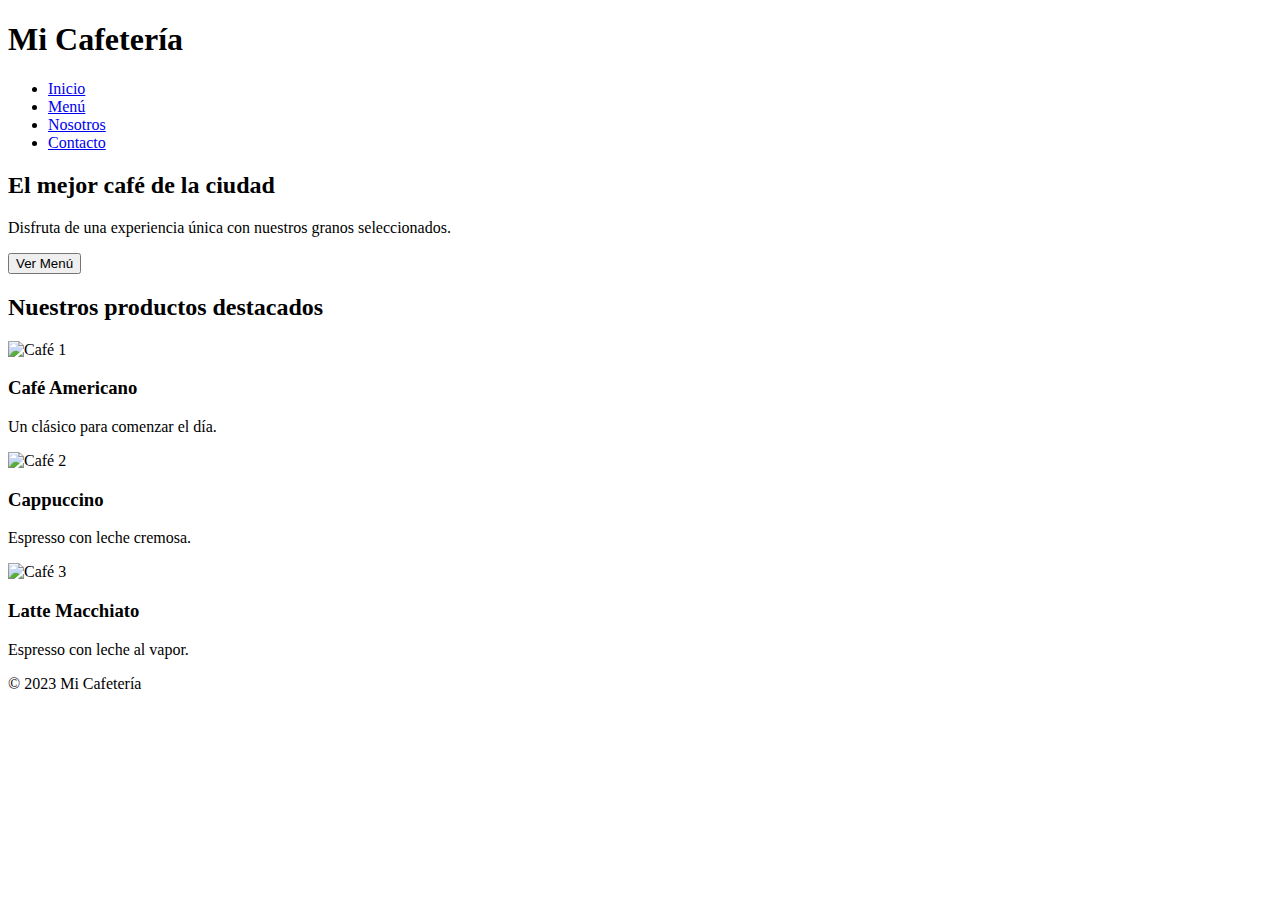
==== index.html @ 9a186c0b "primeros archivos" ====
<!DOCTYPE html>
<html lang="es">
<head>
    <meta charset="UTF-8">
    <meta name="viewport" content="width=device-width, initial-scale=1.0">
    <title>Mi Cafetería</title>
    <link rel="stylesheet" href="style.css">
</head>
<body>
    <header>
        <nav class="navbar">
            <div class="logo">
                <h1>Mi Cafetería</h1>
            </div>
            <ul class="nav-links">
                <li><a href="#">Inicio</a></li>
                <li><a href="#">Menú</a></li>
                <li><a href="#">Nosotros</a></li>
                <li><a href="#">Contacto</a></li>
            </ul>
        </nav>
    </header>

    <section class="hero">
        <div class="hero-content">
            <h2>El mejor café de la ciudad</h2>
            <p>Disfruta de una experiencia única con nuestros granos seleccionados.</p>
            <button>Ver Menú</button>
        </div>
    </section>

    <section class="featured-products">
        <h2>Nuestros productos destacados</h2>
        <div class="product-list">
            <div class="product">
                <img src="images/cafe1.jpg" alt="Café 1">
                <h3>Café Americano</h3>
                <p>Un clásico para comenzar el día.</p>
            </div>
            <div class="product">
                <img src="images/cafe2.jpg" alt="Café 2">
                <h3>Cappuccino</h3>
                <p>Espresso con leche cremosa.</p>
            </div>
            <div class="product">
                <img src="images/cafe3.jpg" alt="Café 3">
                <h3>Latte Macchiato</h3>
                <p>Espresso con leche al vapor.</p>
            </div>
        </div>
    </section>

    <footer>
        <p>&copy; 2023 Mi Cafetería</p>
    </footer>
</body>
</html>
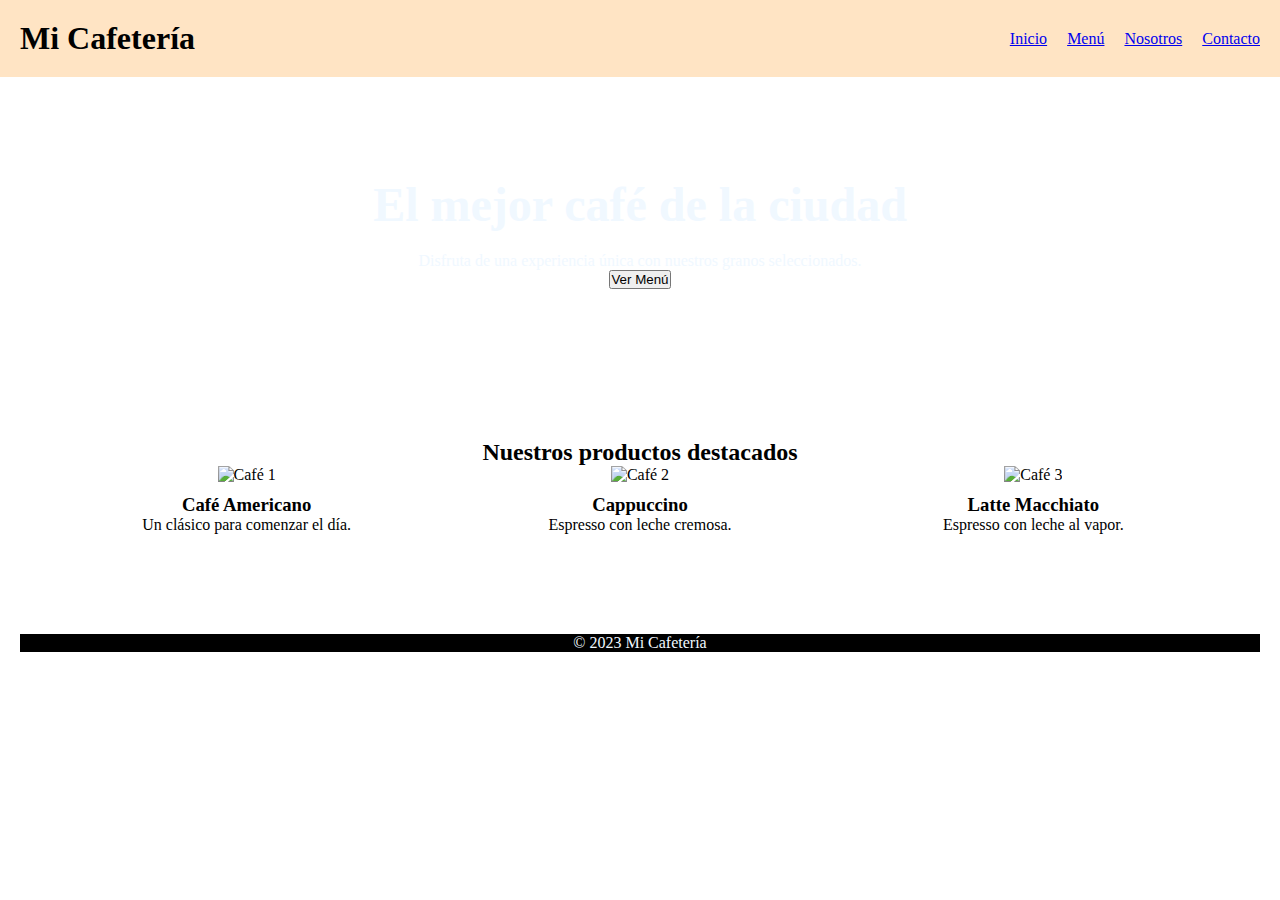
==== commit 72125e11: "featured-products y footer" ====
--- a/index.html
+++ b/index.html
@@ -33,17 +33,17 @@
         <h2>Nuestros productos destacados</h2>
         <div class="product-list">
             <div class="product">
-                <img src="images/cafe1.jpg" alt="Café 1">
+                <img src="https://coffeforus.com/wp-content/uploads/2022/12/Americano-coffee-recipe.jpg" alt="Café 1">
                 <h3>Café Americano</h3>
                 <p>Un clásico para comenzar el día.</p>
             </div>
             <div class="product">
-                <img src="images/cafe2.jpg" alt="Café 2">
+                <img src="https://th.bing.com/th/id/OIP.sORUCLQs6IFavbrcEWRPgAHaE8?rs=1&pid=ImgDetMain" alt="Café 2">
                 <h3>Cappuccino</h3>
                 <p>Espresso con leche cremosa.</p>
             </div>
             <div class="product">
-                <img src="images/cafe3.jpg" alt="Café 3">
+                <img src="https://th.bing.com/th/id/R.e7a54b2064de9ad715cb9c9c5e56ebea?rik=SxNVOVup96J9IA&riu=http%3a%2f%2fcdn.shopify.com%2fs%2ffiles%2f1%2f2627%2f1860%2farticles%2fhow-to-make-the-best-latte_1200x1200.jpg%3fv%3d1556825765&ehk=zls%2bbVzhswxe5oIHS7j59A7LKUMCp6t0m%2bEpCHkBOhQ%3d&risl=&pid=ImgRaw&r=0" alt="Café 3">
                 <h3>Latte Macchiato</h3>
                 <p>Espresso con leche al vapor.</p>
             </div>
--- a/style.css
+++ b/style.css
@@ -0,0 +1,78 @@
+*{
+    padding: 0;
+    margin: 0;
+}
+
+body{
+    font-family: 'Segoe UI';
+}
+
+.navbar{
+    display: flex;
+    justify-content: space-between;
+    align-items: center;
+    padding: 20px;
+    background-color: bisque;
+}
+
+.nav-links{
+    list-style: none;
+    margin: 0;
+    padding: 0;
+    display: flex;
+}
+
+.nav-links li{
+    margin-left: 20px;
+}
+
+.hero{
+    background-image: url(https://media.admagazine.com/photos/618a635c5e45a526c6be8c7a/master/pass/76739.jpg);
+    background-size: cover;
+    background-position: center;
+    text-align: center;
+    color: aliceblue;
+    padding: 100px;
+}
+
+.hero-content{
+    display: flex;
+    flex-direction: column;
+    align-items: center;
+}
+
+.hero h2{
+    font-size: 3rem;
+    margin-bottom: 20px;
+}
+
+.featured-products{
+    padding: 50px;
+    text-align: center;
+}
+
+.product-list{
+    display: flex;
+    justify-content: space-around;
+    flex-wrap: wrap;
+}
+
+.product{
+    width: 300px;
+    margin-bottom: 30px;
+}
+
+.product img{
+    width: 100%;
+    height: 200px;
+    object-fit: cover;
+    margin-bottom: 10px;
+}
+
+footer{
+    background-color: black;
+    color: aliceblue;
+    text-align: center;
+    padding: 0;
+    margin: 20px;
+}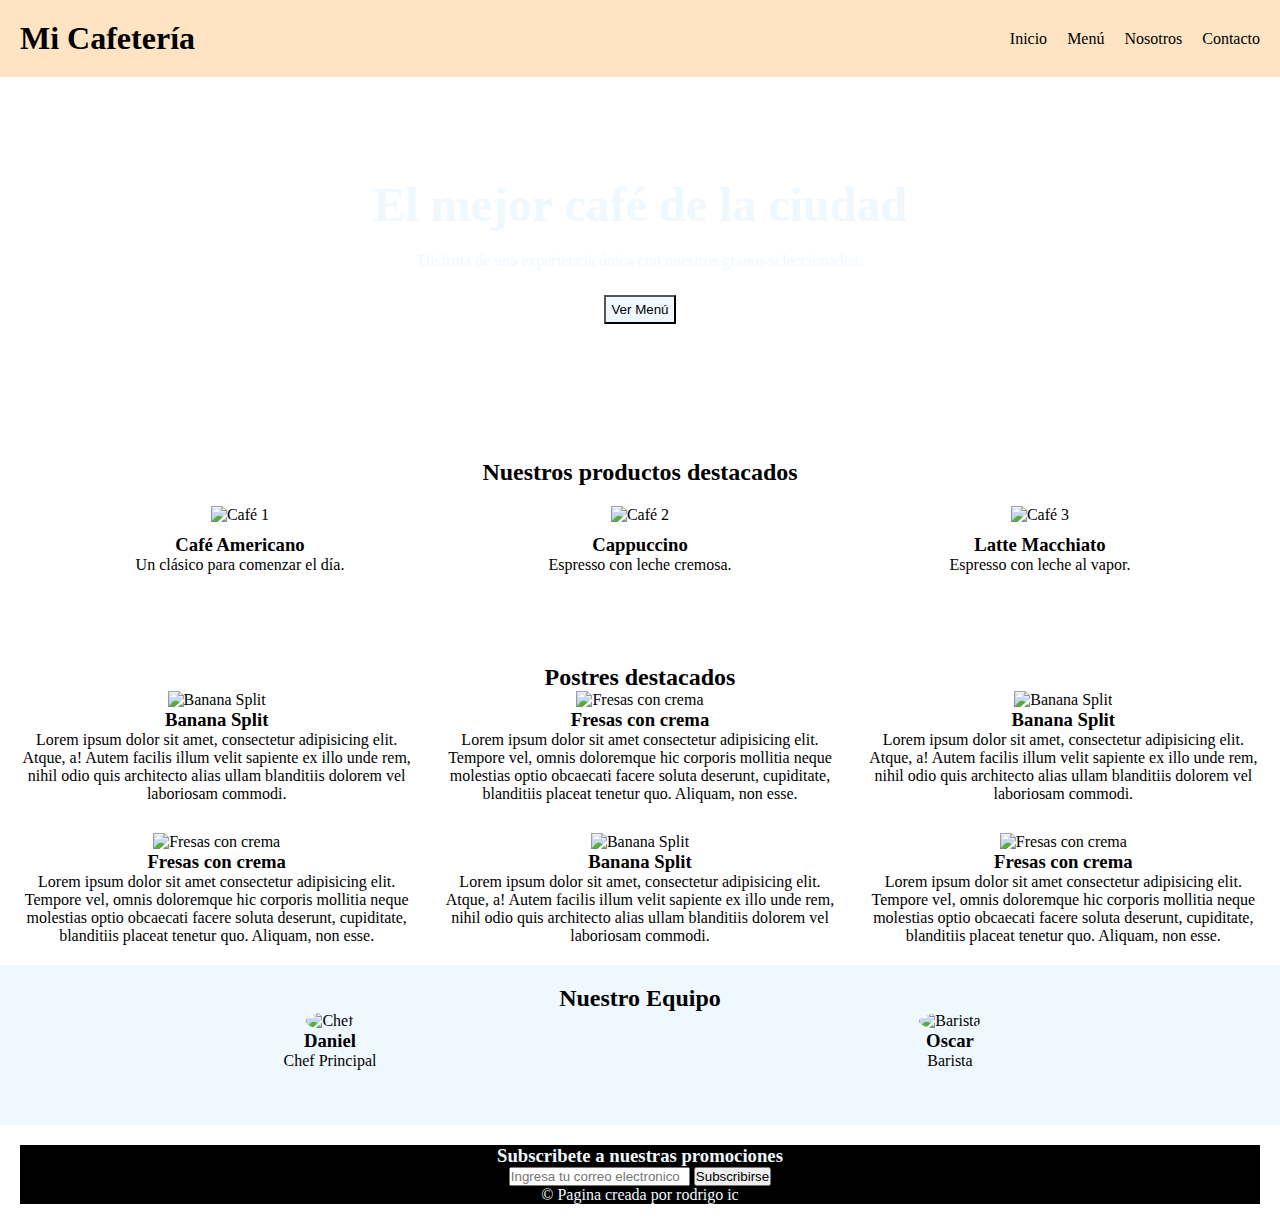
==== commit 0e5291b0: "mas secciones de la pagina" ====
--- a/index.html
+++ b/index.html
@@ -1,11 +1,14 @@
 <!DOCTYPE html>
 <html lang="es">
+
 <head>
     <meta charset="UTF-8">
     <meta name="viewport" content="width=device-width, initial-scale=1.0">
+    <link rel="stylesheet" href="https://cdnjs.cloudflare.com/ajax/libs/favico.js/6.0.0/all.min.css">
     <title>Mi Cafetería</title>
     <link rel="stylesheet" href="style.css">
 </head>
+
 <body>
     <header>
         <nav class="navbar">
@@ -25,7 +28,10 @@
         <div class="hero-content">
             <h2>El mejor café de la ciudad</h2>
             <p>Disfruta de una experiencia única con nuestros granos seleccionados.</p>
-            <button>Ver Menú</button>
+            <div class="contenedor-boton">
+                <button class="boton-menu">Ver Menú</button>
+            </div>
+
         </div>
     </section>
 
@@ -43,15 +49,114 @@
                 <p>Espresso con leche cremosa.</p>
             </div>
             <div class="product">
-                <img src="https://th.bing.com/th/id/R.e7a54b2064de9ad715cb9c9c5e56ebea?rik=SxNVOVup96J9IA&riu=http%3a%2f%2fcdn.shopify.com%2fs%2ffiles%2f1%2f2627%2f1860%2farticles%2fhow-to-make-the-best-latte_1200x1200.jpg%3fv%3d1556825765&ehk=zls%2bbVzhswxe5oIHS7j59A7LKUMCp6t0m%2bEpCHkBOhQ%3d&risl=&pid=ImgRaw&r=0" alt="Café 3">
+                <img src="https://th.bing.com/th/id/R.e7a54b2064de9ad715cb9c9c5e56ebea?rik=SxNVOVup96J9IA&riu=http%3a%2f%2fcdn.shopify.com%2fs%2ffiles%2f1%2f2627%2f1860%2farticles%2fhow-to-make-the-best-latte_1200x1200.jpg%3fv%3d1556825765&ehk=zls%2bbVzhswxe5oIHS7j59A7LKUMCp6t0m%2bEpCHkBOhQ%3d&risl=&pid=ImgRaw&r=0"
+                    alt="Café 3">
                 <h3>Latte Macchiato</h3>
                 <p>Espresso con leche al vapor.</p>
             </div>
         </div>
     </section>
 
+    <section class="postres">
+        <h2>Postres destacados</h2>
+        <div class="grid-container">
+
+            <div class="postre">
+                <img src="https://www.culinaryhill.com/wp-content/uploads/2023/07/Banana-Split-Culinary-Hill-1200x-800.jpg"
+                    alt="Banana Split">
+                <h3>Banana Split</h3>
+                <p>Lorem ipsum dolor sit amet, consectetur adipisicing elit. Atque, a! Autem facilis illum velit
+                    sapiente ex illo unde rem, nihil odio quis architecto alias ullam blanditiis dolorem vel laboriosam
+                    commodi.</p>
+            </div>
+
+            <div class="postre">
+                <img src="https://www.larutadelagarnacha.mx/wp-content/uploads/2020/12/FRESAS004-TOMADO-DE-COLORANTA-1024x722.jpg"
+                    alt="Fresas con crema">
+                <h3>Fresas con crema</h3>
+                <p>Lorem ipsum dolor sit amet consectetur adipisicing elit. Tempore vel, omnis doloremque hic corporis
+                    mollitia neque molestias optio obcaecati facere soluta deserunt, cupiditate, blanditiis placeat
+                    tenetur quo. Aliquam, non esse.</p>
+            </div>
+
+            <div class="postre">
+                <img src="https://www.culinaryhill.com/wp-content/uploads/2023/07/Banana-Split-Culinary-Hill-1200x-800.jpg"
+                    alt="Banana Split">
+                <h3>Banana Split</h3>
+                <p>Lorem ipsum dolor sit amet, consectetur adipisicing elit. Atque, a! Autem facilis illum velit
+                    sapiente ex illo unde rem, nihil odio quis architecto alias ullam blanditiis dolorem vel laboriosam
+                    commodi.</p>
+            </div>
+
+            <div class="postre">
+                <img src="https://www.larutadelagarnacha.mx/wp-content/uploads/2020/12/FRESAS004-TOMADO-DE-COLORANTA-1024x722.jpg"
+                    alt="Fresas con crema">
+                <h3>Fresas con crema</h3>
+                <p>Lorem ipsum dolor sit amet consectetur adipisicing elit. Tempore vel, omnis doloremque hic corporis
+                    mollitia neque molestias optio obcaecati facere soluta deserunt, cupiditate, blanditiis placeat
+                    tenetur quo. Aliquam, non esse.</p>
+            </div>
+
+            <div class="postre">
+                <img src="https://www.culinaryhill.com/wp-content/uploads/2023/07/Banana-Split-Culinary-Hill-1200x-800.jpg"
+                    alt="Banana Split">
+                <h3>Banana Split</h3>
+                <p>Lorem ipsum dolor sit amet, consectetur adipisicing elit. Atque, a! Autem facilis illum velit
+                    sapiente ex illo unde rem, nihil odio quis architecto alias ullam blanditiis dolorem vel laboriosam
+                    commodi.</p>
+            </div>
+
+            <div class="postre">
+                <img src="https://www.larutadelagarnacha.mx/wp-content/uploads/2020/12/FRESAS004-TOMADO-DE-COLORANTA-1024x722.jpg"
+                    alt="Fresas con crema">
+                <h3>Fresas con crema</h3>
+                <p>Lorem ipsum dolor sit amet consectetur adipisicing elit. Tempore vel, omnis doloremque hic corporis
+                    mollitia neque molestias optio obcaecati facere soluta deserunt, cupiditate, blanditiis placeat
+                    tenetur quo. Aliquam, non esse.</p>
+            </div>
+
+
+        </div>
+    </section>
+
+    <section class="equipo">
+        <h2>Nuestro Equipo</h2>
+        <div class="equipo-container">
+
+            <div class="miembro">
+                <img src="https://th.bing.com/th/id/R.f7b31fef8b04a8e2bf282fa94836f730?rik=IXkPae7y8jCzXA&riu=http%3a%2f%2fcocinarte.co%2fwp-content%2fuploads%2f2015%2f08%2fThinkstockPhotos-175124905-634x423.jpg&ehk=FkF4aYqJW2V4jXV2cLnJdqegXk0OXI16V4YAO0wTA44%3d&risl=&pid=ImgRaw&r=0"
+                    alt="Chef">
+                <h3>Daniel</h3>
+                <p>Chef Principal</p>
+            </div>
+
+            <div class="miembro">
+                <img src="https://th.bing.com/th/id/OIP.k24knvd9qVesQ6981aLqBQHaE8?rs=1&pid=ImgDetMain" alt="Barista">
+                <h3>Oscar</h3>
+                <p>Barista</p>
+            </div>
+
+
+        </div>
+    </section>
+
     <footer>
-        <p>&copy; 2023 Mi Cafetería</p>
+        <div class="footer-container">
+            <div class="social-media">
+                <a href="#"><i class="fab fa-facebook"></i></a>
+                <a href="#"><i class="fa-brands fa-instagram"></i></a>
+                <a href="#"><i class="fab fa-facebook"></i></a>
+            </div>
+            <div class="newsletter">
+                <h3>Subscribete a nuestras promociones</h3>
+                <form action="">
+                    <input type="email" placeholder="Ingresa tu correo electronico" required>
+                    <button type="submit">Subscribirse</button>
+                </form>
+            </div>
+            <p>&copy Pagina creada por rodrigo ic</p>
+        </div>
     </footer>
 </body>
+
 </html>--- a/style.css
+++ b/style.css
@@ -1,13 +1,13 @@
-*{
+* {
     padding: 0;
     margin: 0;
 }
 
-body{
+body {
     font-family: 'Segoe UI';
 }
 
-.navbar{
+.navbar {
     display: flex;
     justify-content: space-between;
     align-items: center;
@@ -15,18 +15,23 @@
     background-color: bisque;
 }
 
-.nav-links{
+.nav-links {
     list-style: none;
     margin: 0;
     padding: 0;
     display: flex;
 }
 
-.nav-links li{
+.nav-links li {
     margin-left: 20px;
 }
 
-.hero{
+.nav-links a {
+    color: black;
+    text-decoration: none;
+}
+
+.hero {
     background-image: url(https://media.admagazine.com/photos/618a635c5e45a526c6be8c7a/master/pass/76739.jpg);
     background-size: cover;
     background-position: center;
@@ -35,41 +40,92 @@
     padding: 100px;
 }
 
-.hero-content{
+.hero-content {
     display: flex;
     flex-direction: column;
     align-items: center;
 }
 
-.hero h2{
+.hero h2 {
     font-size: 3rem;
     margin-bottom: 20px;
 }
 
-.featured-products{
-    padding: 50px;
+.contenedor-boton {
+    padding-top: 10px;
+}
+
+.boton-menu {
+    margin: 15px;
+    padding: 5px;
+    background-color: aliceblue;
+    color: black;
+
+}
+
+.featured-products,
+.postres,
+.equipo {
+    padding: 20px;
     text-align: center;
 }
 
-.product-list{
+.product-list {
+    padding: 20px;
     display: flex;
     justify-content: space-around;
     flex-wrap: wrap;
 }
 
-.product{
+.product {
     width: 300px;
     margin-bottom: 30px;
 }
 
-.product img{
+.product img {
     width: 100%;
     height: 200px;
     object-fit: cover;
     margin-bottom: 10px;
 }
 
-footer{
+.grid-container {
+    display: grid;
+    grid-template-columns: repeat(auto-fit, minmax(300px, 1fr));
+    /*responsive*/
+    gap: 30px;
+    /*espaciado*/
+}
+
+.postre img {
+    width: 100%;
+    height: 200px;
+    object-fit: contain;
+}
+
+.equipo {
+    background-color: aliceblue;
+}
+
+.equipo-container {
+    display: flex;
+    justify-content: space-around;
+    flex-wrap: wrap;
+}
+
+.miembro {
+    width: 200px;
+    margin-bottom: 35px;
+}
+
+.miembro img {
+    width: 150px;
+    height: 150px;
+    border-radius: 50%;
+    object-fit: cover;
+}
+
+footer {
     background-color: black;
     color: aliceblue;
     text-align: center;
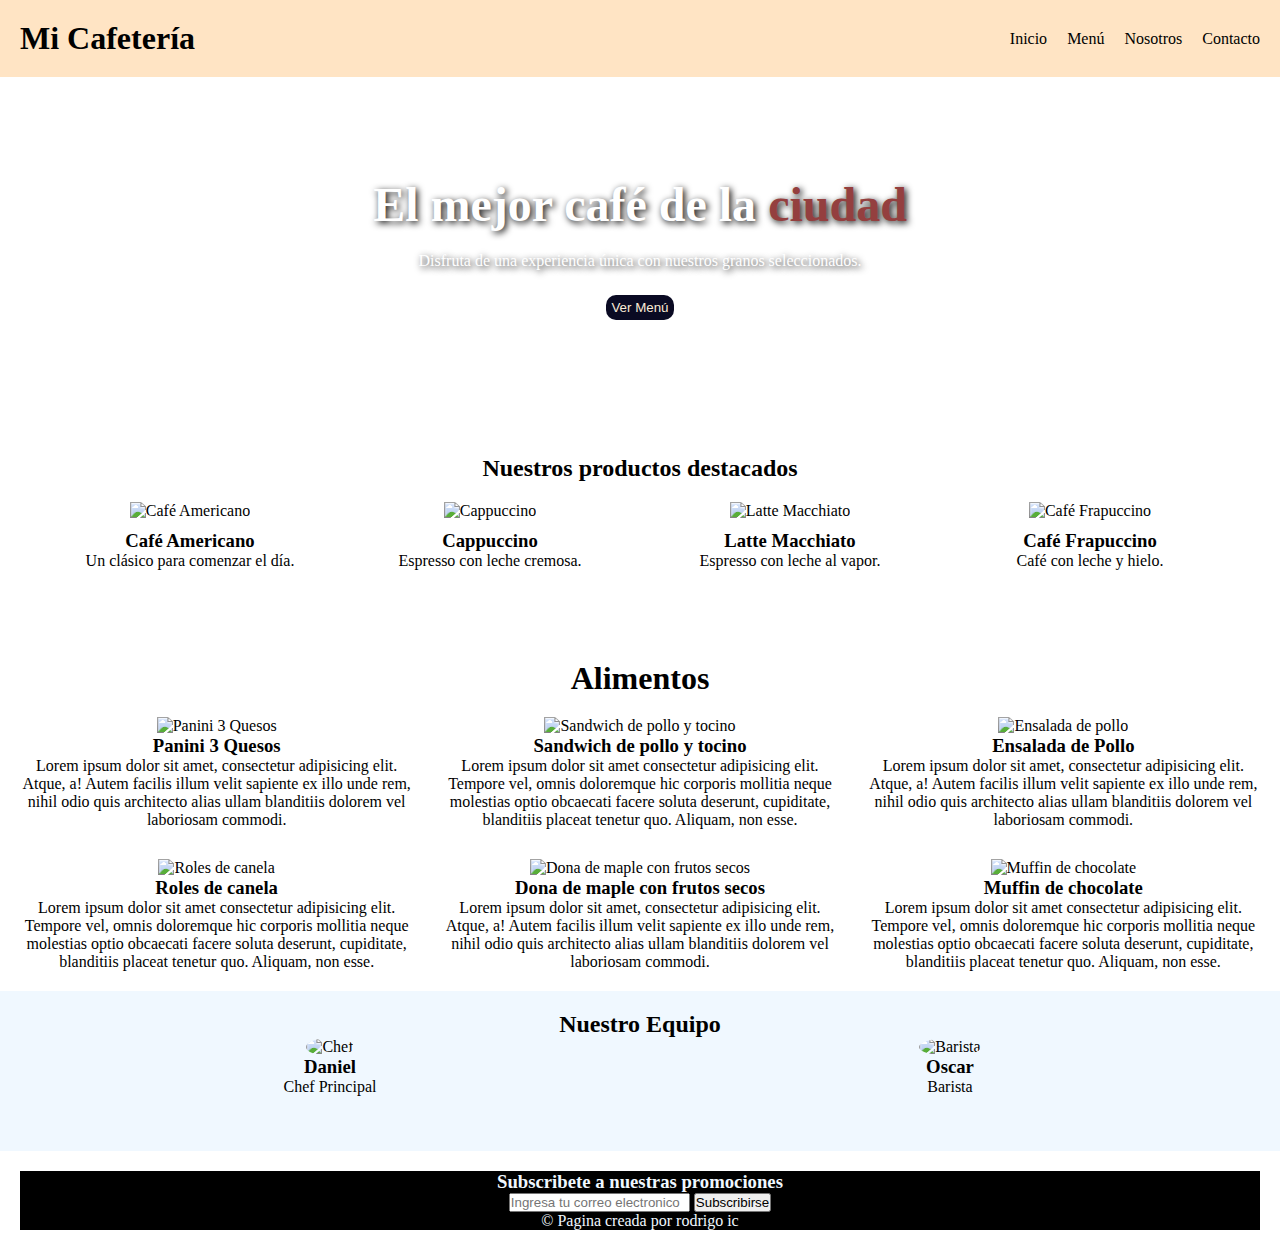
==== commit b2a8568d: "modificacion del hero, nuevos productos y a alimentos" ====
--- a/index.html
+++ b/index.html
@@ -26,10 +26,10 @@
 
     <section class="hero">
         <div class="hero-content">
-            <h2>El mejor café de la ciudad</h2>
+            <h2>El mejor café de la <span class="highlight">ciudad</span></h2>
             <p>Disfruta de una experiencia única con nuestros granos seleccionados.</p>
             <div class="contenedor-boton">
-                <button class="boton-menu">Ver Menú</button>
+                <button class="boton-menu"> Ver Menú </button>
             </div>
 
         </div>
@@ -39,77 +39,85 @@
         <h2>Nuestros productos destacados</h2>
         <div class="product-list">
             <div class="product">
-                <img src="https://coffeforus.com/wp-content/uploads/2022/12/Americano-coffee-recipe.jpg" alt="Café 1">
+                <img src="https://coffeforus.com/wp-content/uploads/2022/12/Americano-coffee-recipe.jpg"
+                    alt="Café Americano">
                 <h3>Café Americano</h3>
                 <p>Un clásico para comenzar el día.</p>
             </div>
             <div class="product">
-                <img src="https://th.bing.com/th/id/OIP.sORUCLQs6IFavbrcEWRPgAHaE8?rs=1&pid=ImgDetMain" alt="Café 2">
+                <img src="https://th.bing.com/th/id/OIP.sORUCLQs6IFavbrcEWRPgAHaE8?rs=1&pid=ImgDetMain"
+                    alt="Cappuccino">
                 <h3>Cappuccino</h3>
                 <p>Espresso con leche cremosa.</p>
             </div>
             <div class="product">
                 <img src="https://th.bing.com/th/id/R.e7a54b2064de9ad715cb9c9c5e56ebea?rik=SxNVOVup96J9IA&riu=http%3a%2f%2fcdn.shopify.com%2fs%2ffiles%2f1%2f2627%2f1860%2farticles%2fhow-to-make-the-best-latte_1200x1200.jpg%3fv%3d1556825765&ehk=zls%2bbVzhswxe5oIHS7j59A7LKUMCp6t0m%2bEpCHkBOhQ%3d&risl=&pid=ImgRaw&r=0"
-                    alt="Café 3">
+                    alt="Latte Macchiato">
                 <h3>Latte Macchiato</h3>
                 <p>Espresso con leche al vapor.</p>
+            </div>
+            <div class="product">
+                <img src="https://th.bing.com/th/id/R.7f95bbde2f4054ec2191db7010543193?rik=4TUrqL23vQR8OA&riu=http%3a%2f%2fcdn.shopify.com%2fs%2ffiles%2f1%2f0262%2f5080%2f5306%2farticles%2fONL_ELG_Cover-web_Articulo_Frappucino_18.07.22_1.jpg%3fv%3d1658284612&ehk=zSd2tuMvm9Ga8uo0gbOIo0IYmJFN6V4MeVa%2flSac4tg%3d&risl=&pid=ImgRaw&r=0"
+                    alt="Café Frapuccino">
+                <h3>Café Frapuccino</h3>
+                <p>Café con leche y hielo.</p>
             </div>
         </div>
     </section>
 
-    <section class="postres">
-        <h2>Postres destacados</h2>
+    <section class="alimentos">
+        <h2>Alimentos</h2>
         <div class="grid-container">
 
             <div class="postre">
-                <img src="https://www.culinaryhill.com/wp-content/uploads/2023/07/Banana-Split-Culinary-Hill-1200x-800.jpg"
-                    alt="Banana Split">
-                <h3>Banana Split</h3>
+                <img src="https://images-gmi-pmc.edge-generalmills.com/29953df1-7757-4f15-8727-2fa9b4176a25.jpg"
+                    alt="Panini 3 Quesos">
+                <h3>Panini 3 Quesos</h3>
                 <p>Lorem ipsum dolor sit amet, consectetur adipisicing elit. Atque, a! Autem facilis illum velit
                     sapiente ex illo unde rem, nihil odio quis architecto alias ullam blanditiis dolorem vel laboriosam
                     commodi.</p>
             </div>
 
             <div class="postre">
-                <img src="https://www.larutadelagarnacha.mx/wp-content/uploads/2020/12/FRESAS004-TOMADO-DE-COLORANTA-1024x722.jpg"
-                    alt="Fresas con crema">
-                <h3>Fresas con crema</h3>
+                <img src="https://minichef.net/wp-content/uploads/2020/05/sandwich-de-pollo-y-tocino.jpg"
+                    alt="Sandwich de pollo y tocino">
+                <h3>Sandwich de pollo y tocino</h3>
                 <p>Lorem ipsum dolor sit amet consectetur adipisicing elit. Tempore vel, omnis doloremque hic corporis
                     mollitia neque molestias optio obcaecati facere soluta deserunt, cupiditate, blanditiis placeat
                     tenetur quo. Aliquam, non esse.</p>
             </div>
 
             <div class="postre">
-                <img src="https://www.culinaryhill.com/wp-content/uploads/2023/07/Banana-Split-Culinary-Hill-1200x-800.jpg"
-                    alt="Banana Split">
-                <h3>Banana Split</h3>
+                <img src="https://th.bing.com/th/id/R.127edfbccbc5a9a101ee349afeb5503f?rik=XoUanwEULgyYRQ&riu=http%3a%2f%2fstatic1.squarespace.com%2fstatic%2f61c34d98f90390139d82d1f1%2f625984796b370915393f3c2f%2f62599060fd71fb06c872ef50%2f1650037457191%2fgrilled%2bchicken%2bsalad.jfif%3fformat%3d1500w&ehk=HPJWl%2fUtutu%2bUTceHJ0tNNG6B8OBLzolvRo%2fd%2brlmGw%3d&risl=&pid=ImgRaw&r=0"
+                    alt="Ensalada de pollo">
+                <h3>Ensalada de Pollo</h3>
                 <p>Lorem ipsum dolor sit amet, consectetur adipisicing elit. Atque, a! Autem facilis illum velit
                     sapiente ex illo unde rem, nihil odio quis architecto alias ullam blanditiis dolorem vel laboriosam
                     commodi.</p>
             </div>
 
             <div class="postre">
-                <img src="https://www.larutadelagarnacha.mx/wp-content/uploads/2020/12/FRESAS004-TOMADO-DE-COLORANTA-1024x722.jpg"
-                    alt="Fresas con crema">
-                <h3>Fresas con crema</h3>
+                <img src="https://th.bing.com/th/id/OIP.ke6feABT9Is-97h1vHTfMwHaEK?rs=1&pid=ImgDetMain"
+                    alt="Roles de canela">
+                <h3>Roles de canela</h3>
                 <p>Lorem ipsum dolor sit amet consectetur adipisicing elit. Tempore vel, omnis doloremque hic corporis
                     mollitia neque molestias optio obcaecati facere soluta deserunt, cupiditate, blanditiis placeat
                     tenetur quo. Aliquam, non esse.</p>
             </div>
 
             <div class="postre">
-                <img src="https://www.culinaryhill.com/wp-content/uploads/2023/07/Banana-Split-Culinary-Hill-1200x-800.jpg"
-                    alt="Banana Split">
-                <h3>Banana Split</h3>
+                <img src="https://s3.us-east-1.amazonaws.com/files.lifebeautifulmagazine.com/images/_1200x630_crop_center-center_82_none/hol11-donuts1.jpg?mtime=20200205144314&focal=none&tmtime=20201203143825"
+                    alt="Dona de maple con frutos secos">
+                <h3>Dona de maple con frutos secos</h3>
                 <p>Lorem ipsum dolor sit amet, consectetur adipisicing elit. Atque, a! Autem facilis illum velit
                     sapiente ex illo unde rem, nihil odio quis architecto alias ullam blanditiis dolorem vel laboriosam
                     commodi.</p>
             </div>
 
             <div class="postre">
-                <img src="https://www.larutadelagarnacha.mx/wp-content/uploads/2020/12/FRESAS004-TOMADO-DE-COLORANTA-1024x722.jpg"
-                    alt="Fresas con crema">
-                <h3>Fresas con crema</h3>
+                <img src="https://th.bing.com/th/id/R.a7d962db7556128c285b7415685561e6?rik=ouGd0qkEizM2MQ&riu=http%3a%2f%2fwww.delonghi.com%2fGlobal%2frecipes%2fmultifry%2f151.jpg&ehk=8HjMlmwQ52wYNi13eX%2bm%2fESh5EqRQfirxXFLYF%2bzjmM%3d&risl=&pid=ImgRaw&r=0"
+                    alt="Muffin de chocolate">
+                <h3>Muffin de chocolate</h3>
                 <p>Lorem ipsum dolor sit amet consectetur adipisicing elit. Tempore vel, omnis doloremque hic corporis
                     mollitia neque molestias optio obcaecati facere soluta deserunt, cupiditate, blanditiis placeat
                     tenetur quo. Aliquam, non esse.</p>
--- a/style.css
+++ b/style.css
@@ -7,12 +7,20 @@
     font-family: 'Segoe UI';
 }
 
+.highlight {
+    color: rgb(148, 63, 63);
+    font-weight: bold;
+}
+
 .navbar {
     display: flex;
     justify-content: space-between;
     align-items: center;
     padding: 20px;
     background-color: bisque;
+    position: sticky;
+    right: 0;
+    top: 0;
 }
 
 .nav-links {
@@ -32,12 +40,13 @@
 }
 
 .hero {
-    background-image: url(https://media.admagazine.com/photos/618a635c5e45a526c6be8c7a/master/pass/76739.jpg);
+    background-image: url(https://wallpaperaccess.com/full/2632497.jpg);
     background-size: cover;
     background-position: center;
     text-align: center;
-    color: aliceblue;
+    color: rgb(255, 255, 255);
     padding: 100px;
+    text-shadow: 2px 2px 7px black;
 }
 
 .hero-content {
@@ -58,13 +67,20 @@
 .boton-menu {
     margin: 15px;
     padding: 5px;
-    background-color: aliceblue;
-    color: black;
+    background-color: #0a0a23;
+    color: antiquewhite;
+    border: none;
+    border-radius: 10px;
+}
 
+.boton-menu:hover {
+    outline-color: invert;
+    outline-style: solid;
+    box-shadow: 0 0 0 4px black;
 }
 
 .featured-products,
-.postres,
+.alimentos,
 .equipo {
     padding: 20px;
     text-align: center;
@@ -95,6 +111,11 @@
     /*responsive*/
     gap: 30px;
     /*espaciado*/
+}
+
+.alimentos h2 {
+    font-size: 2rem;
+    margin-bottom: 20px;
 }
 
 .postre img {
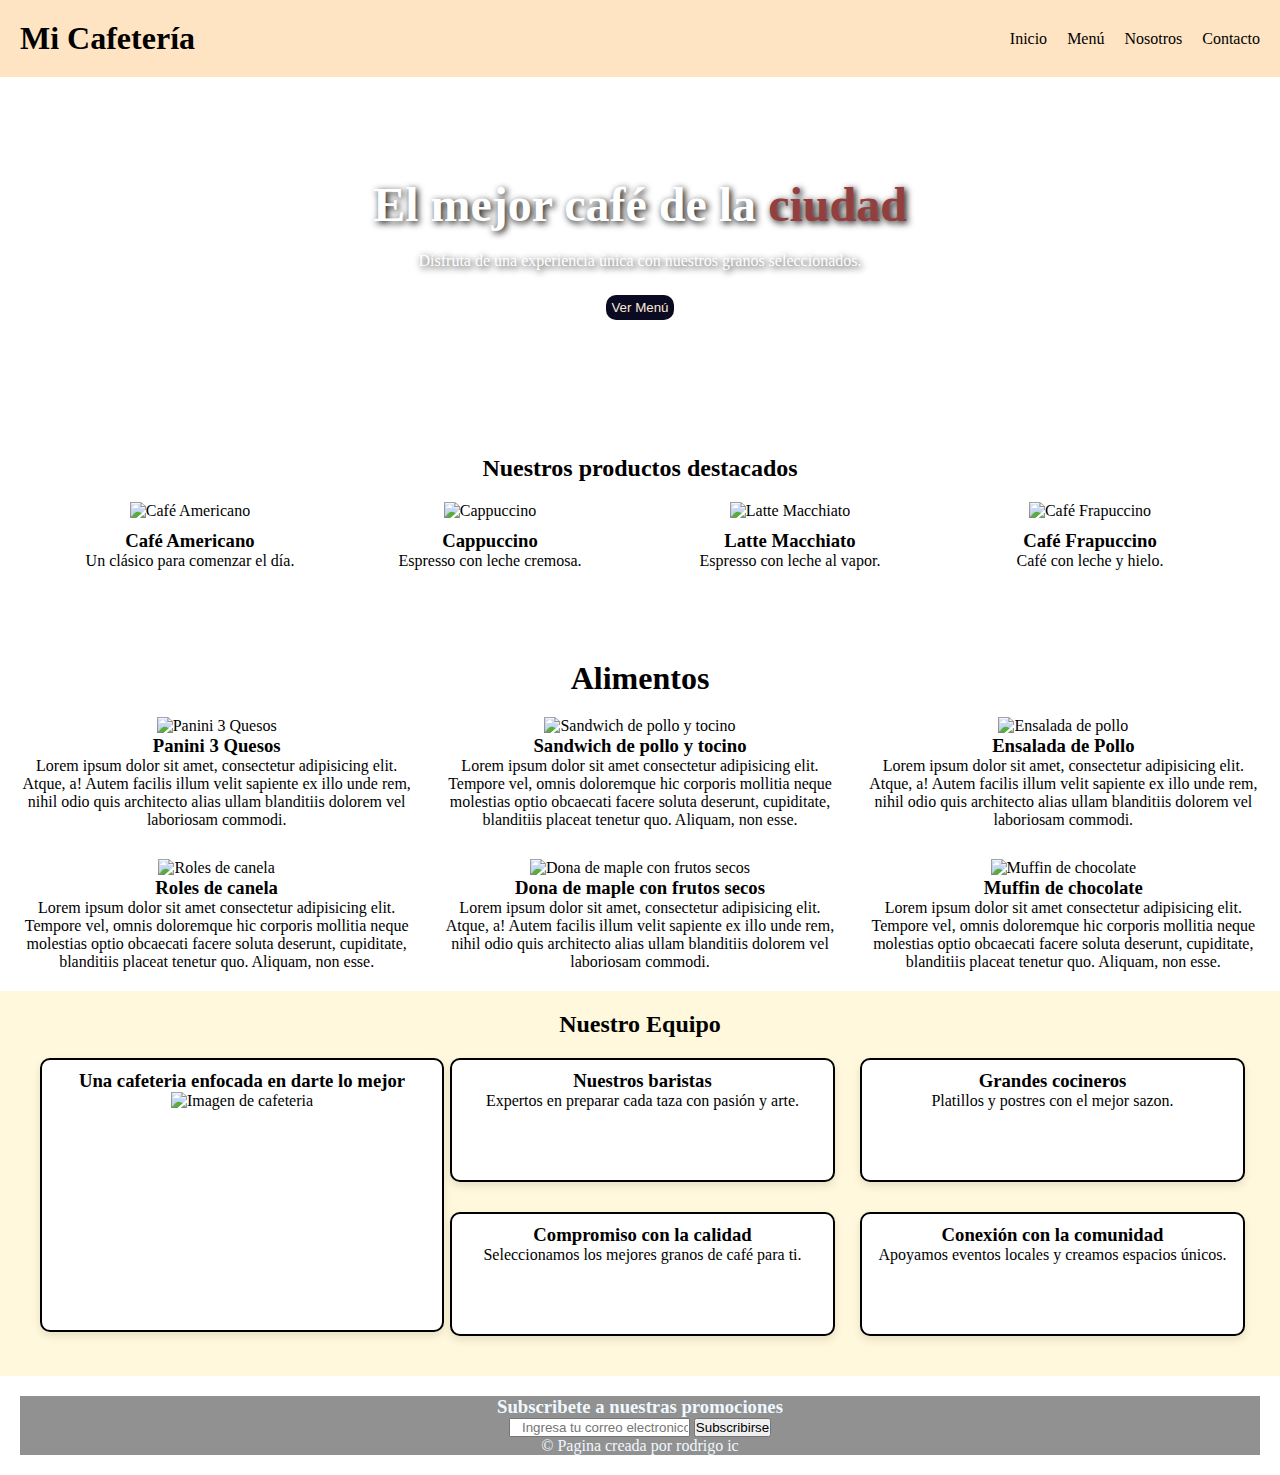
==== commit f922cf48: "jugando con grid en seccion equipo" ====
--- a/index.html
+++ b/index.html
@@ -69,7 +69,7 @@
         <h2>Alimentos</h2>
         <div class="grid-container">
 
-            <div class="postre">
+            <div class="alimento">
                 <img src="https://images-gmi-pmc.edge-generalmills.com/29953df1-7757-4f15-8727-2fa9b4176a25.jpg"
                     alt="Panini 3 Quesos">
                 <h3>Panini 3 Quesos</h3>
@@ -78,7 +78,7 @@
                     commodi.</p>
             </div>
 
-            <div class="postre">
+            <div class="alimento">
                 <img src="https://minichef.net/wp-content/uploads/2020/05/sandwich-de-pollo-y-tocino.jpg"
                     alt="Sandwich de pollo y tocino">
                 <h3>Sandwich de pollo y tocino</h3>
@@ -87,7 +87,7 @@
                     tenetur quo. Aliquam, non esse.</p>
             </div>
 
-            <div class="postre">
+            <div class="alimento">
                 <img src="https://th.bing.com/th/id/R.127edfbccbc5a9a101ee349afeb5503f?rik=XoUanwEULgyYRQ&riu=http%3a%2f%2fstatic1.squarespace.com%2fstatic%2f61c34d98f90390139d82d1f1%2f625984796b370915393f3c2f%2f62599060fd71fb06c872ef50%2f1650037457191%2fgrilled%2bchicken%2bsalad.jfif%3fformat%3d1500w&ehk=HPJWl%2fUtutu%2bUTceHJ0tNNG6B8OBLzolvRo%2fd%2brlmGw%3d&risl=&pid=ImgRaw&r=0"
                     alt="Ensalada de pollo">
                 <h3>Ensalada de Pollo</h3>
@@ -96,7 +96,7 @@
                     commodi.</p>
             </div>
 
-            <div class="postre">
+            <div class="alimento">
                 <img src="https://th.bing.com/th/id/OIP.ke6feABT9Is-97h1vHTfMwHaEK?rs=1&pid=ImgDetMain"
                     alt="Roles de canela">
                 <h3>Roles de canela</h3>
@@ -105,7 +105,7 @@
                     tenetur quo. Aliquam, non esse.</p>
             </div>
 
-            <div class="postre">
+            <div class="alimento">
                 <img src="https://s3.us-east-1.amazonaws.com/files.lifebeautifulmagazine.com/images/_1200x630_crop_center-center_82_none/hol11-donuts1.jpg?mtime=20200205144314&focal=none&tmtime=20201203143825"
                     alt="Dona de maple con frutos secos">
                 <h3>Dona de maple con frutos secos</h3>
@@ -114,7 +114,7 @@
                     commodi.</p>
             </div>
 
-            <div class="postre">
+            <div class="alimento">
                 <img src="https://th.bing.com/th/id/R.a7d962db7556128c285b7415685561e6?rik=ouGd0qkEizM2MQ&riu=http%3a%2f%2fwww.delonghi.com%2fGlobal%2frecipes%2fmultifry%2f151.jpg&ehk=8HjMlmwQ52wYNi13eX%2bm%2fESh5EqRQfirxXFLYF%2bzjmM%3d&risl=&pid=ImgRaw&r=0"
                     alt="Muffin de chocolate">
                 <h3>Muffin de chocolate</h3>
@@ -130,20 +130,30 @@
     <section class="equipo">
         <h2>Nuestro Equipo</h2>
         <div class="equipo-container">
-
-            <div class="miembro">
-                <img src="https://th.bing.com/th/id/R.f7b31fef8b04a8e2bf282fa94836f730?rik=IXkPae7y8jCzXA&riu=http%3a%2f%2fcocinarte.co%2fwp-content%2fuploads%2f2015%2f08%2fThinkstockPhotos-175124905-634x423.jpg&ehk=FkF4aYqJW2V4jXV2cLnJdqegXk0OXI16V4YAO0wTA44%3d&risl=&pid=ImgRaw&r=0"
-                    alt="Chef">
-                <h3>Daniel</h3>
-                <p>Chef Principal</p>
+            <div class="item-large">
+                <h3>Una cafeteria enfocada en darte lo mejor</h3>
+                <img src="https://irp-cdn.multiscreensite.com/12b80734/coffee-shop-1149155_1920.jpg" alt="Imagen de cafeteria">
             </div>
 
-            <div class="miembro">
-                <img src="https://th.bing.com/th/id/OIP.k24knvd9qVesQ6981aLqBQHaE8?rs=1&pid=ImgDetMain" alt="Barista">
-                <h3>Oscar</h3>
-                <p>Barista</p>
+            <div class="item">
+                <h3>Nuestros baristas</h3>
+                <p>Expertos en preparar cada taza con pasión y arte.</p>
             </div>
 
+            <div class="item">
+                <h3>Grandes cocineros</h3>
+                <p>Platillos y postres con el mejor sazon.</p>
+            </div>
+
+            <div class="item">
+                <h3>Compromiso con la calidad</h3>
+                <p>Seleccionamos los mejores granos de café para ti.</p>
+            </div>
+
+            <div class="item">
+                <h3>Conexión con la comunidad</h3>
+                <p>Apoyamos eventos locales y creamos espacios únicos.</p>
+            </div>
 
         </div>
     </section>
@@ -151,14 +161,14 @@
     <footer>
         <div class="footer-container">
             <div class="social-media">
-                <a href="#"><i class="fab fa-facebook"></i></a>
+                <a href="#" class="fa fa-facebook"></a>
                 <a href="#"><i class="fa-brands fa-instagram"></i></a>
                 <a href="#"><i class="fab fa-facebook"></i></a>
             </div>
             <div class="newsletter">
                 <h3>Subscribete a nuestras promociones</h3>
                 <form action="">
-                    <input type="email" placeholder="Ingresa tu correo electronico" required>
+                    <input type="email" placeholder="   Ingresa tu correo electronico   " required>
                     <button type="submit">Subscribirse</button>
                 </form>
             </div>
--- a/style.css
+++ b/style.css
@@ -118,36 +118,56 @@
     margin-bottom: 20px;
 }
 
-.postre img {
+.alimento img {
     width: 100%;
     height: 200px;
     object-fit: contain;
 }
 
 .equipo {
-    background-color: aliceblue;
+    background-color:cornsilk;
 }
 
 .equipo-container {
-    display: flex;
-    justify-content: space-around;
-    flex-wrap: wrap;
+    display: grid;
+    grid-template-columns: repeat(3, 1fr);
+    grid-template-rows: repeat(2, 1fr);
+    gap: 30px 30px;
+    padding: 20px;
 }
 
-.miembro {
-    width: 200px;
-    margin-bottom: 35px;
+.item-large {
+    grid-column: 1;
+    grid-row: span 2;
+    text-align: center;
+    width: 100%;
+    height: 250px;
 }
 
-.miembro img {
-    width: 150px;
-    height: 150px;
-    border-radius: 50%;
-    object-fit: cover;
+.item-large img{
+    width: 95%;
+    height: 200px;
+    object-fit: contain;
+    margin-bottom: 10px;
 }
 
+.item{
+    width: 95%;
+    height: 100px;
+}
+
+.item, .item-large {
+    border: 2px solid black; 
+    box-shadow: 0 4px 8px rgba(0, 0, 0, 0.1);
+    text-align: center;
+    padding: 10px;
+    border-radius: 10px;
+    background-color: white;
+}
+
+
 footer {
-    background-color: black;
+    background-color: rgb(145, 145, 145);
     color: aliceblue;
     text-align: center;
     padding: 0;
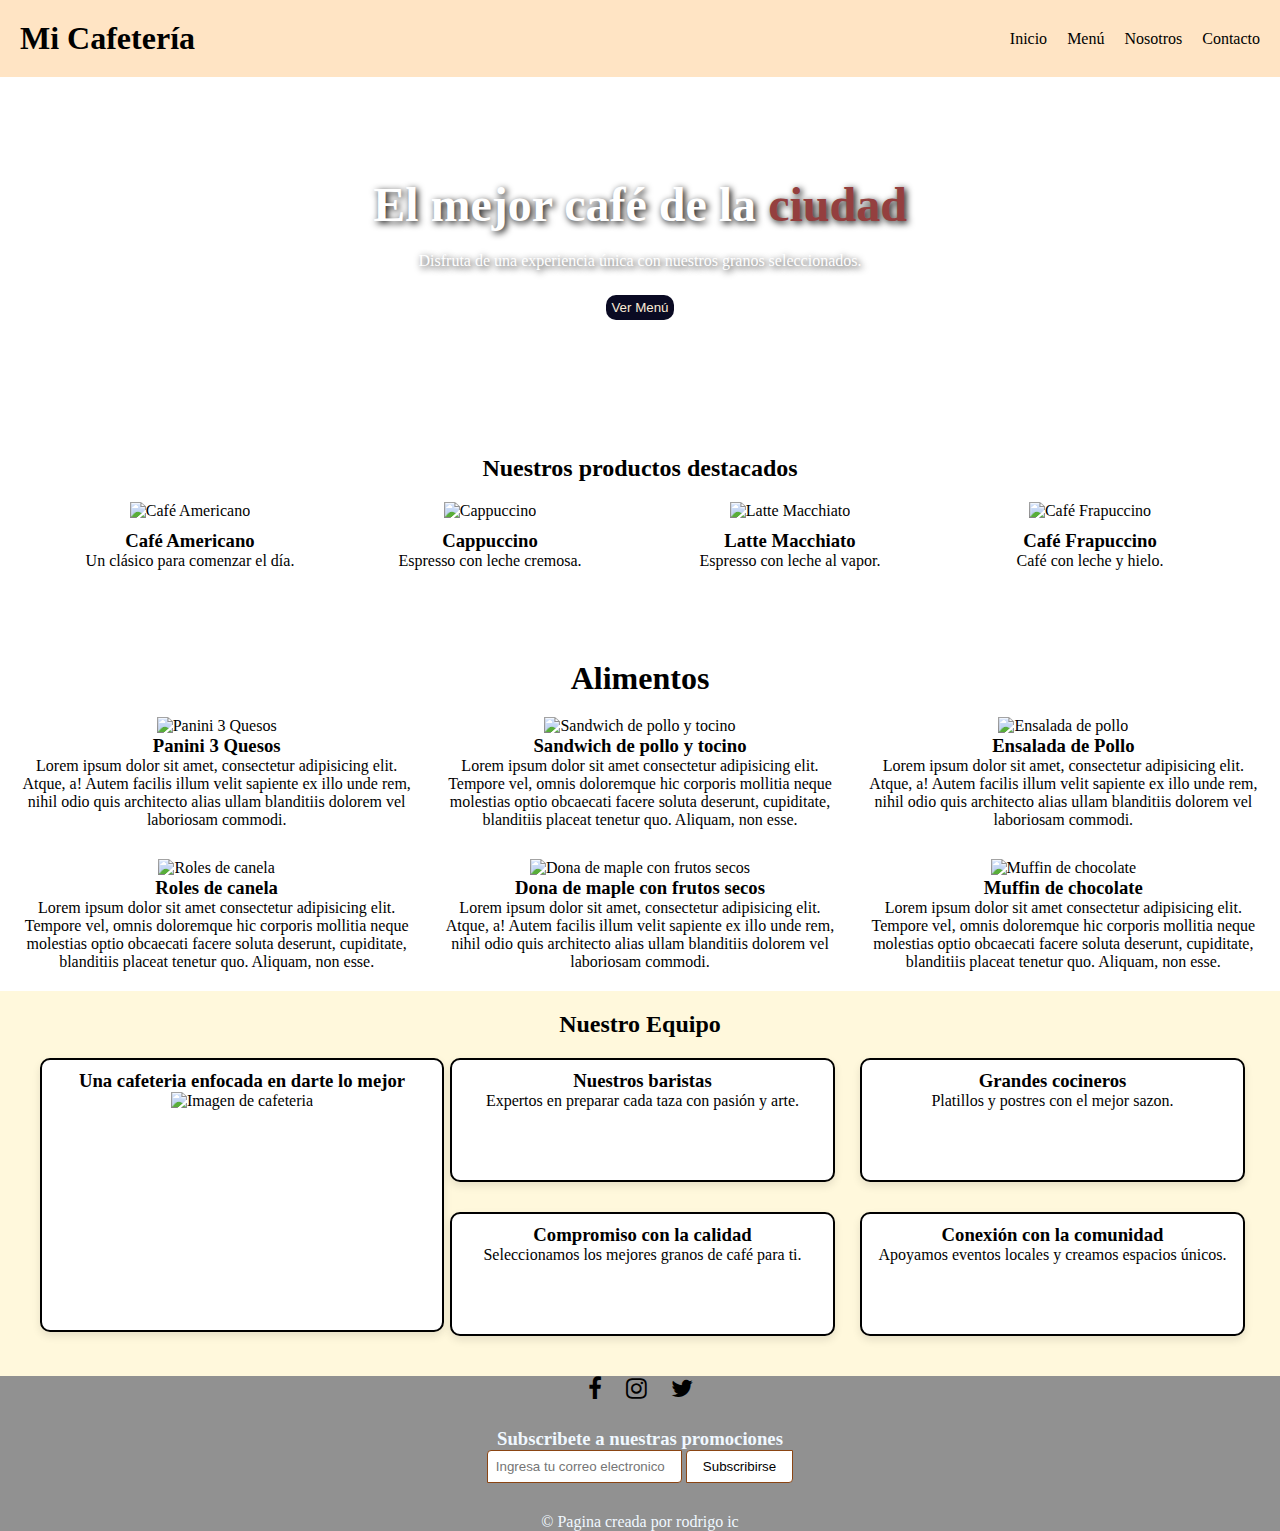
==== commit 604f1514: "uso de redireccion mediante js y footer" ====
--- a/index.html
+++ b/index.html
@@ -4,7 +4,7 @@
 <head>
     <meta charset="UTF-8">
     <meta name="viewport" content="width=device-width, initial-scale=1.0">
-    <link rel="stylesheet" href="https://cdnjs.cloudflare.com/ajax/libs/favico.js/6.0.0/all.min.css">
+    <link rel="stylesheet" href="https://cdnjs.cloudflare.com/ajax/libs/font-awesome/4.7.0/css/font-awesome.min.css">
     <title>Mi Cafetería</title>
     <link rel="stylesheet" href="style.css">
 </head>
@@ -17,7 +17,7 @@
             </div>
             <ul class="nav-links">
                 <li><a href="#">Inicio</a></li>
-                <li><a href="#">Menú</a></li>
+                <li><a href="#" onclick="redirect('menu.html')">Menú</a></li>
                 <li><a href="#">Nosotros</a></li>
                 <li><a href="#">Contacto</a></li>
             </ul>
@@ -161,20 +161,21 @@
     <footer>
         <div class="footer-container">
             <div class="social-media">
-                <a href="#" class="fa fa-facebook"></a>
-                <a href="#"><i class="fa-brands fa-instagram"></i></a>
-                <a href="#"><i class="fab fa-facebook"></i></a>
+                <a href="#"><i class="fa fa-facebook"></i></a>
+                <a href="#"><i class="fa fa-instagram"></i></a>
+                <a href="#"><i class="fa fa-twitter"></i></a>
             </div>
             <div class="newsletter">
                 <h3>Subscribete a nuestras promociones</h3>
                 <form action="">
-                    <input type="email" placeholder="   Ingresa tu correo electronico   " required>
+                    <input type="email" placeholder="Ingresa tu correo electronico" required>
                     <button type="submit">Subscribirse</button>
                 </form>
             </div>
             <p>&copy Pagina creada por rodrigo ic</p>
         </div>
     </footer>
+    <script src="main.js"></script>
 </body>
 
 </html>--- a/style.css
+++ b/style.css
@@ -134,6 +134,7 @@
     grid-template-rows: repeat(2, 1fr);
     gap: 30px 30px;
     padding: 20px;
+    justify-content: space-around;
 }
 
 .item-large {
@@ -165,11 +166,40 @@
     background-color: white;
 }
 
-
 footer {
     background-color: rgb(145, 145, 145);
     color: aliceblue;
     text-align: center;
-    padding: 0;
-    margin: 20px;
+}
+
+.social-media{
+    margin-bottom: 25px;
+}
+
+.social-media a{ /*iconos*/
+    color: black;
+    margin:  0 10px;
+    font-size: 24px;
+}
+
+.newsletter{
+    text-align: center;
+    margin-bottom: 20px;
+}
+
+.newsletter input[type="email"]{
+    padding: 8px;
+    border: 1px solid saddlebrown;
+    border-top-left-radius: 4px;
+    border-bottom-right-radius:4px;
+    margin-bottom: 10px;
+}
+
+.newsletter button[type="submit"]{
+    background-color: white;
+    padding: 8px 16px;
+    border: 1px solid saddlebrown;
+    border-top-left-radius: 4px;
+    border-bottom-right-radius:4px;
+    cursor: pointer;
 }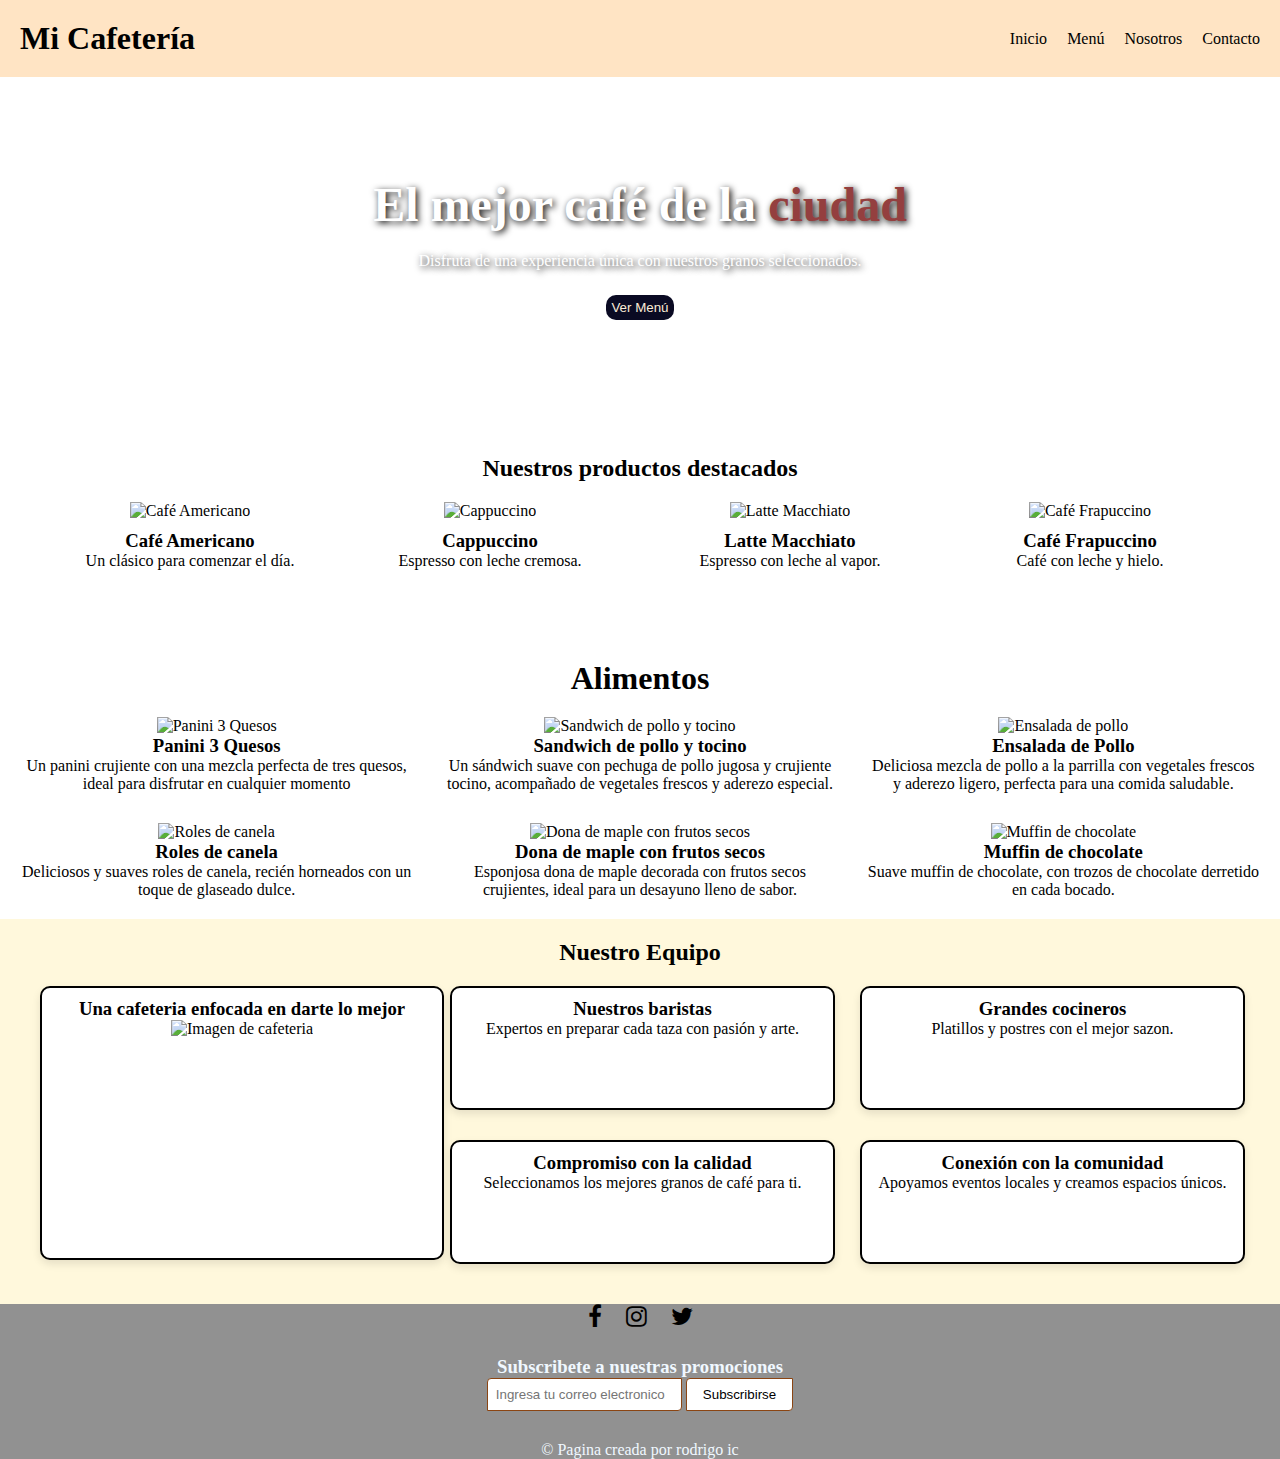
==== commit 2bf0ebf7: "correcciones" ====
--- a/index.html
+++ b/index.html
@@ -7,6 +7,7 @@
     <link rel="stylesheet" href="https://cdnjs.cloudflare.com/ajax/libs/font-awesome/4.7.0/css/font-awesome.min.css">
     <title>Mi Cafetería</title>
     <link rel="stylesheet" href="style.css">
+    <link rel="stylesheet" href="responsive.css">
 </head>
 
 <body>
@@ -73,54 +74,42 @@
                 <img src="https://images-gmi-pmc.edge-generalmills.com/29953df1-7757-4f15-8727-2fa9b4176a25.jpg"
                     alt="Panini 3 Quesos">
                 <h3>Panini 3 Quesos</h3>
-                <p>Lorem ipsum dolor sit amet, consectetur adipisicing elit. Atque, a! Autem facilis illum velit
-                    sapiente ex illo unde rem, nihil odio quis architecto alias ullam blanditiis dolorem vel laboriosam
-                    commodi.</p>
+                <p>Un panini crujiente con una mezcla perfecta de tres quesos, ideal para disfrutar en cualquier momento</p>
             </div>
 
             <div class="alimento">
                 <img src="https://minichef.net/wp-content/uploads/2020/05/sandwich-de-pollo-y-tocino.jpg"
                     alt="Sandwich de pollo y tocino">
                 <h3>Sandwich de pollo y tocino</h3>
-                <p>Lorem ipsum dolor sit amet consectetur adipisicing elit. Tempore vel, omnis doloremque hic corporis
-                    mollitia neque molestias optio obcaecati facere soluta deserunt, cupiditate, blanditiis placeat
-                    tenetur quo. Aliquam, non esse.</p>
+                <p>Un sándwich suave con pechuga de pollo jugosa y crujiente tocino, acompañado de vegetales frescos y aderezo especial.</p>
             </div>
 
             <div class="alimento">
                 <img src="https://th.bing.com/th/id/R.127edfbccbc5a9a101ee349afeb5503f?rik=XoUanwEULgyYRQ&riu=http%3a%2f%2fstatic1.squarespace.com%2fstatic%2f61c34d98f90390139d82d1f1%2f625984796b370915393f3c2f%2f62599060fd71fb06c872ef50%2f1650037457191%2fgrilled%2bchicken%2bsalad.jfif%3fformat%3d1500w&ehk=HPJWl%2fUtutu%2bUTceHJ0tNNG6B8OBLzolvRo%2fd%2brlmGw%3d&risl=&pid=ImgRaw&r=0"
                     alt="Ensalada de pollo">
                 <h3>Ensalada de Pollo</h3>
-                <p>Lorem ipsum dolor sit amet, consectetur adipisicing elit. Atque, a! Autem facilis illum velit
-                    sapiente ex illo unde rem, nihil odio quis architecto alias ullam blanditiis dolorem vel laboriosam
-                    commodi.</p>
+                <p>Deliciosa mezcla de pollo a la parrilla con vegetales frescos y aderezo ligero, perfecta para una comida saludable.</p>
             </div>
 
             <div class="alimento">
                 <img src="https://th.bing.com/th/id/OIP.ke6feABT9Is-97h1vHTfMwHaEK?rs=1&pid=ImgDetMain"
                     alt="Roles de canela">
                 <h3>Roles de canela</h3>
-                <p>Lorem ipsum dolor sit amet consectetur adipisicing elit. Tempore vel, omnis doloremque hic corporis
-                    mollitia neque molestias optio obcaecati facere soluta deserunt, cupiditate, blanditiis placeat
-                    tenetur quo. Aliquam, non esse.</p>
+                <p>Deliciosos y suaves roles de canela, recién horneados con un toque de glaseado dulce.</p>
             </div>
 
             <div class="alimento">
                 <img src="https://s3.us-east-1.amazonaws.com/files.lifebeautifulmagazine.com/images/_1200x630_crop_center-center_82_none/hol11-donuts1.jpg?mtime=20200205144314&focal=none&tmtime=20201203143825"
                     alt="Dona de maple con frutos secos">
                 <h3>Dona de maple con frutos secos</h3>
-                <p>Lorem ipsum dolor sit amet, consectetur adipisicing elit. Atque, a! Autem facilis illum velit
-                    sapiente ex illo unde rem, nihil odio quis architecto alias ullam blanditiis dolorem vel laboriosam
-                    commodi.</p>
+                <p>Esponjosa dona de maple decorada con frutos secos crujientes, ideal para un desayuno lleno de sabor.</p>
             </div>
 
             <div class="alimento">
                 <img src="https://th.bing.com/th/id/R.a7d962db7556128c285b7415685561e6?rik=ouGd0qkEizM2MQ&riu=http%3a%2f%2fwww.delonghi.com%2fGlobal%2frecipes%2fmultifry%2f151.jpg&ehk=8HjMlmwQ52wYNi13eX%2bm%2fESh5EqRQfirxXFLYF%2bzjmM%3d&risl=&pid=ImgRaw&r=0"
                     alt="Muffin de chocolate">
                 <h3>Muffin de chocolate</h3>
-                <p>Lorem ipsum dolor sit amet consectetur adipisicing elit. Tempore vel, omnis doloremque hic corporis
-                    mollitia neque molestias optio obcaecati facere soluta deserunt, cupiditate, blanditiis placeat
-                    tenetur quo. Aliquam, non esse.</p>
+                <p>Suave muffin de chocolate, con trozos de chocolate derretido en cada bocado.</p>
             </div>
 
 
--- a/style.css
+++ b/style.css
@@ -202,4 +202,38 @@
     border-top-left-radius: 4px;
     border-bottom-right-radius:4px;
     cursor: pointer;
-}+}
+
+.desayunos{
+    padding: 50px;
+    text-align: center;
+}
+
+.grid-desayunos {
+    display: grid;
+    grid-template-columns: repeat(4, 1fr);
+    grid-template-rows: repeat(2, 250px);
+    gap: 20px;
+    grid-template-areas:
+        "desayuno1 desayuno1 desayuno2 desayuno3"
+        "desayuno1 desayuno1 desayuno4 desayuno5";
+}
+
+.desayuno{
+    border: 1px solid black;
+    padding: 20px;
+}
+
+.desayuno img{
+    width: 100%;
+    height: 150px;
+    object-fit: cover;
+    margin-bottom: 10px;
+}
+
+/* Asignar áreas de los desayunos */
+.desayuno:nth-child(1) { grid-area: desayuno1; }
+.desayuno:nth-child(2) { grid-area: desayuno2; }
+.desayuno:nth-child(3) { grid-area: desayuno3; }
+.desayuno:nth-child(4) { grid-area: desayuno4; }
+.desayuno:nth-child(5) { grid-area: desayuno5; }
--- a/responsive.css
+++ b/responsive.css
@@ -0,0 +1,34 @@
+/*Para pantallas chicas*/
+@media screen and (max-width: 768px){
+    .navbar{
+        flex-direction: column;
+        align-items: flex-start;
+    }
+
+    .nav-links{
+        flex-direction: column;
+        width: 100%;
+        margin-top: 20px;
+    }
+
+    .nav-links li{
+        margin: 10px 0;
+    }
+
+    .hero h2{
+        font-size: 2rem;
+    }
+    
+}
+
+/*Para pantallas medianas*/
+@media screen and (min-width: 768px) and (max-width: 1024px){
+    .productlist{
+        flex-wrap: wrap;
+        justify-content: center;
+    }
+
+    .product{
+        width: 45%;
+    }
+}